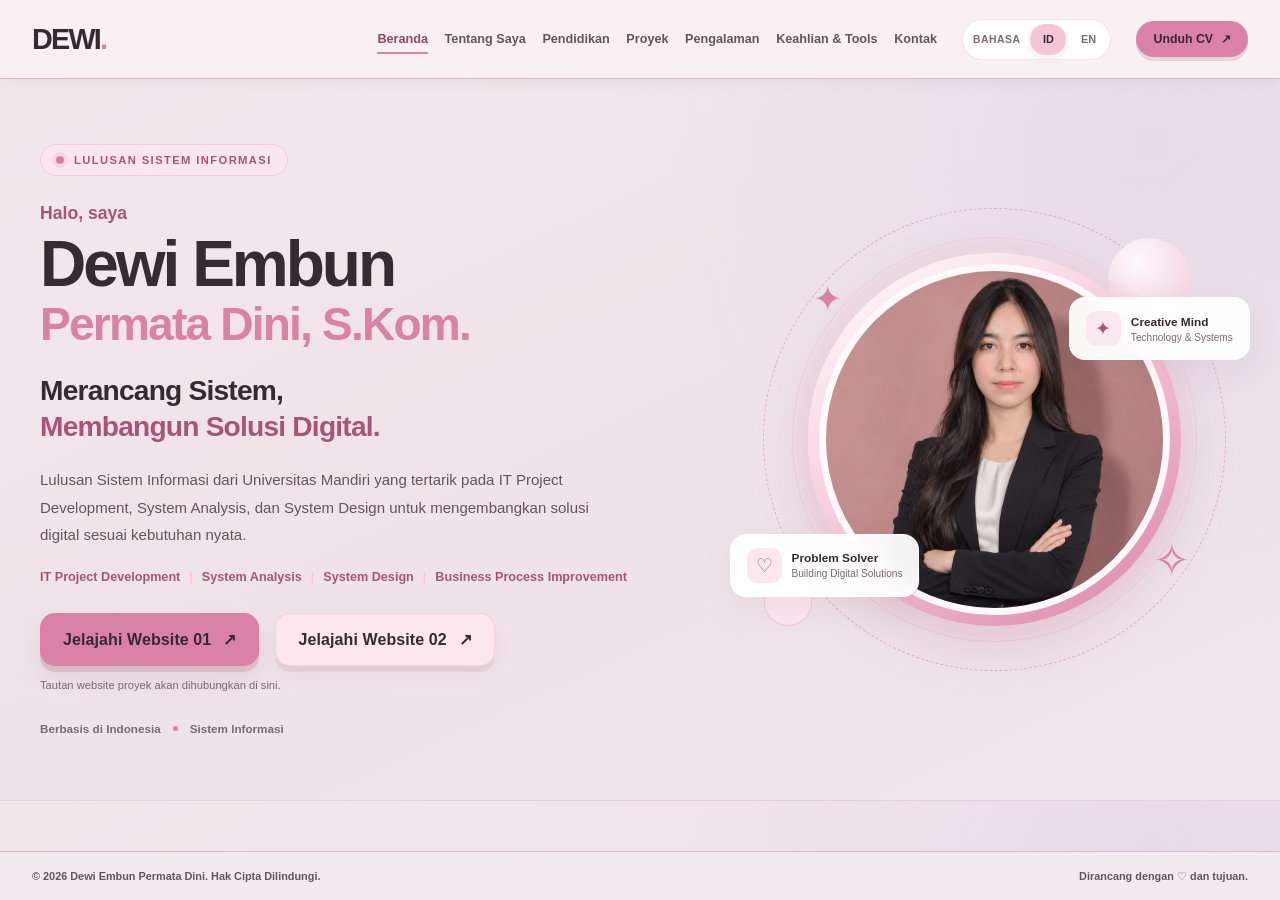
==== index.html @ 7f623793 "Initial portfolio website" ====
<!DOCTYPE html>
<html lang="id">
<head>
    <meta charset="UTF-8">
    <meta name="viewport" content="width=device-width, initial-scale=1.0">
    <meta name="description" content="Dewi Embun Permata Dini, Information Systems Graduate. IT Project Development, System Analysis, and System Design.">
    <meta name="theme-color" content="#F0E6EA">
    <title>Dewi Embun Permata Dini | Personal Portfolio</title>

    <link rel="stylesheet" href="css/style.css">
    <link rel="stylesheet" href="css/language.css">
    <link rel="stylesheet" href="css/comfort-theme.css">
    <link rel="stylesheet" href="css/multipage.css">

    <script src="js/common.js" defer></script>
    <script src="js/home.js" defer></script>
</head>
<body data-page="home">
    <!-- Shared navbar is loaded from components/navbar.html. -->
    <div id="site-header-mount"></div>

    <span class="visually-hidden" id="language-status" aria-live="polite"></span>

    <main class="main-content" id="main-content" tabindex="-1">
<div
            class="page-view active"
            id="home"
            data-page="home"
            aria-hidden="false"
        >

            <section class="home-section">

                <div class="home-container">


                    <!-- HERO CONTENT -->

                    <div
                        class="hero-content"
                        data-reveal="left"
                    >

                        <div class="hero-label">

                            <span class="status-dot"></span>

                            <span data-i18n="heroLabel">
                                LULUSAN SISTEM INFORMASI
                            </span>

                        </div>


                        <p
                            class="hero-greeting"
                            data-i18n="heroGreeting"
                        >
                            Halo, saya
                        </p>


                        <h1 class="hero-name">

                            Dewi Embun

                            <span>Permata Dini, S.Kom.</span>

                        </h1>


                        <div class="hero-tagline">

                            <span
                                class="tagline-intro"
                                data-i18n="taglineLine1"
                            >
                                Merancang Sistem,
                            </span>

                            <span
                                class="tagline-accent"
                                data-i18n="taglineLine2"
                            >
                                Membangun Solusi Digital.
                            </span>

                        </div>


                        <p
                            class="hero-description"
                            data-i18n="heroDescription"
                        >
                            Lulusan Sistem Informasi dari Universitas
                            Mandiri yang tertarik pada IT Project
                            Development, System Analysis, dan System
                            Design untuk mengembangkan solusi digital
                            sesuai kebutuhan nyata.
                        </p>


                        <!-- PROFESSIONAL FOCUS -->

                        <div
                            class="hero-specialization"
                            aria-label="Bidang profesional"
                            data-i18n-aria="professionalFocusLabel"
                        >

                            <span>IT Project Development</span>

                            <span class="specialization-divider">|</span>

                            <span>System Analysis</span>

                            <span class="specialization-divider">|</span>

                            <span>System Design</span>

                            <span class="specialization-divider">|</span>

                            <span>Business Process Improvement</span>

                        </div>


                        <!-- MAIN BUTTONS -->

                        <div class="hero-actions">

                            <button
                                type="button"
                                class="button button-primary"
                                data-website-link="website01"
                            >

                                <span data-i18n="buttonWebsite01">
                                    Jelajahi Website 01
                                </span>

                                <span aria-hidden="true">↗</span>

                            </button>


                            <button
                                type="button"
                                class="button button-secondary"
                                data-website-link="website02"
                            >

                                <span data-i18n="buttonWebsite02">
                                    Jelajahi Website 02
                                </span>

                                <span aria-hidden="true">↗</span>

                            </button>

                        </div>


                        <p
                            class="website-link-note"
                            id="website-link-note"
                            data-i18n="websiteLinkNote"
                            aria-live="polite"
                        >
                            Tautan website proyek akan dihubungkan di sini.
                        </p>


                        <!-- BOTTOM INFORMATION -->

                        <div class="hero-bottom-info">

                            <span data-i18n="basedIn">
                                Berbasis di Indonesia
                            </span>

                            <span class="info-divider"></span>

                            <span data-i18n="degreeField">
                                Sistem Informasi
                            </span>

                        </div>

                    </div>


                    <!-- PROFILE IMAGE -->

                    <div
                        class="hero-visual"
                        data-reveal="right"
                    >

                        <div class="profile-decoration">

                            <span class="floating-shape shape-one"></span>

                            <span class="floating-shape shape-two"></span>

                            <span class="floating-star star-one">✦</span>

                            <span class="floating-star star-two">✧</span>


                            <div class="profile-image-container">

                                <div class="profile-image-ring">

                                    <img
                                        src="assets/images/foto-dewi.jpg"
                                        alt="Foto profil Dewi Embun Permata Dini"
                                        class="profile-image"
                                        data-i18n-alt="profileAlt"
                                    >

                                </div>

                            </div>


                            <!-- Professional Badge -->

                            <div class="profile-badge badge-top">

                                <span class="badge-icon">✦</span>

                                <div>

                                    <strong>Creative Mind</strong>

                                    <small>Technology &amp; Systems</small>

                                </div>

                            </div>


                            <div class="profile-badge badge-bottom">

                                <span class="badge-icon">♡</span>

                                <div>

                                    <strong>Problem Solver</strong>

                                    <small>Building Digital Solutions</small>

                                </div>

                            </div>

                        </div>

                    </div>

                </div>

            </section>


            <!-- PROFESSIONAL FOCUS -->

            <section class="focus-section">

                <div class="focus-container">


                    <div
                        class="focus-heading"
                        data-reveal="up"
                    >

                        <p
                            class="section-eyebrow"
                            data-i18n="focusEyebrow"
                        >
                            BIDANG MINAT PROFESIONAL
                        </p>


                        <h2>

                            <span
                                class="focus-prefix"
                                data-i18n="focusTitlePrefix"
                            >
                                Bidang yang Saya
                            </span>

                            <span
                                class="focus-accent"
                                data-i18n="focusTitleAccent"
                            >
                                Minati.
                            </span>

                        </h2>


                        <p data-i18n="focusDescription">

                            Saya tertarik menghubungkan kebutuhan bisnis
                            dengan analisis, perancangan, dan penerapan
                            solusi teknologi.

                        </p>

                    </div>


                    <div class="focus-grid">


                        <article
                            class="focus-card"
                            data-reveal="up"
                        >

                            <span class="focus-number">01</span>

                            <div class="focus-icon">◇</div>

                            <h3>IT Project Development</h3>

                            <p data-i18n="focus1Description">

                                Tertarik mengembangkan proyek teknologi,
                                mulai dari memahami kebutuhan hingga
                                proses implementasi.

                            </p>

                        </article>


                        <article
                            class="focus-card"
                            data-reveal="up"
                        >

                            <span class="focus-number">02</span>

                            <div class="focus-icon">◎</div>

                            <h3>System Analysis</h3>

                            <p data-i18n="focus2Description">

                                Memahami kebutuhan pengguna dan proses
                                bisnis, mengidentifikasi masalah, serta
                                merumuskannya menjadi kebutuhan sistem.

                            </p>

                        </article>


                        <article
                            class="focus-card"
                            data-reveal="up"
                        >

                            <span class="focus-number">03</span>

                            <div class="focus-icon">⬡</div>

                            <h3>System Design</h3>

                            <p data-i18n="focus3Description">

                                Merancang struktur sistem, alur kerja
                                aplikasi, kebutuhan fungsional, dan
                                database berdasarkan kebutuhan yang
                                telah dianalisis.

                            </p>

                        </article>


                        <article
                            class="focus-card"
                            data-reveal="up"
                        >

                            <span class="focus-number">04</span>

                            <div class="focus-icon">↗</div>

                            <h3>Business Process Improvement</h3>

                            <p data-i18n="focus4Description">

                                Mencari peluang pemanfaatan teknologi
                                untuk membuat proses bisnis lebih
                                efektif dan terstruktur.

                            </p>

                        </article>


                    </div>

                </div>

            </section>

        </div>
    </main>

    <!-- Shared footer is loaded from components/footer.html. -->
    <div id="site-footer-mount"></div>
</body>
</html>
---- css/style.css ----
/* =====================================================
   DEWI PERSONAL PORTFOLIO
   Design: Cute Pastel Pink | Modern Professional
   Technology: HTML5 + CSS3 + Vanilla JavaScript
===================================================== */


/* =====================================================
   01. GLOBAL DESIGN SYSTEM
===================================================== */

:root {

    /* Main Color Palette */

    --soft-pink: #FCE7EF;
    --pastel-pink: #F5C6D8;
    --rose-pink: #D982A5;
    --off-white: #FFF9FB;

    /* Supporting Colors */

    --white: #FFFFFF;
    --charcoal: #352A31;
    --navy: #34313D;
    --text-muted: #796A73;
    --rose-dark: #A85478;

    /* Borders and Shadows */

    --border-color: rgba(217, 130, 165, 0.22);

    --shadow-soft:
        0 12px 35px rgba(113, 71, 88, 0.08);

    --shadow-card:
        0 10px 30px rgba(113, 71, 88, 0.07);

    --shadow-button:
        0 6px 0 rgba(151, 79, 111, 0.20),
        0 12px 24px rgba(151, 79, 111, 0.12);

    /* Border Radius */

    --radius-small: 12px;
    --radius-medium: 20px;
    --radius-large: 30px;
    --radius-pill: 999px;

    /* Layout */

    --navbar-height: 78px;
    --footer-height: 48px;

    --container-width: 1240px;

    /* Transition */

    --transition-fast: 0.25s ease;
    --transition-normal: 0.4s ease;

}


/* =====================================================
   02. RESET AND BASE STYLE
===================================================== */

* {
    margin: 0;
    padding: 0;
    box-sizing: border-box;
}

html {
    scroll-behavior: smooth;
}

body {

    width: 100%;
    min-width: 320px;

    height: 100vh;
    height: 100dvh;

    overflow: hidden;

    display: flex;
    flex-direction: column;

    background-color: var(--off-white);

    color: var(--charcoal);

    font-family:
        "Segoe UI",
        "Trebuchet MS",
        Arial,
        sans-serif;

    -webkit-font-smoothing: antialiased;

}

button,
a {
    font: inherit;
}

button {
    cursor: pointer;
}

a {
    text-decoration: none;
    color: inherit;
}

img {
    display: block;
    max-width: 100%;
}

button:focus-visible,
a:focus-visible {
    outline: 3px solid var(--rose-dark);
    outline-offset: 4px;
}


/* =====================================================
   03. NAVIGATION BAR
===================================================== */

.site-header {

    position: relative;

    z-index: 1000;

    flex: 0 0 auto;

    width: 100%;

    min-height: var(--navbar-height);

    background: rgba(255, 249, 251, 0.94);

    border-bottom: 1px solid var(--border-color);

    box-shadow:
        0 4px 20px rgba(113, 71, 88, 0.035);

    backdrop-filter: blur(16px);

    -webkit-backdrop-filter: blur(16px);

}


.nav-container {

    width: min(100% - 64px, 1400px);

    min-height: var(--navbar-height);

    margin: 0 auto;

    display: flex;

    align-items: center;

    gap: 25px;

}


/* Logo */

.brand-logo {

    flex-shrink: 0;

    font-size: 1.8rem;

    font-weight: 900;

    letter-spacing: -1.8px;

    color: var(--charcoal);

    transition: var(--transition-fast);

}

.brand-logo span {
    color: var(--rose-pink);
}

.brand-logo:hover {
    transform: translateY(-2px);
}


/* Navigation Menu */

.primary-navigation {

    margin-left: auto;

}

.nav-list {

    list-style: none;

    display: flex;

    align-items: center;

    justify-content: flex-end;

    gap: clamp(10px, 1.3vw, 21px);

}

.nav-link {

    position: relative;

    padding: 10px 0;

    border: none;

    background: transparent;

    color: var(--text-muted);

    font-size: 0.79rem;

    font-weight: 650;

    white-space: nowrap;

    transition: var(--transition-fast);

}

.nav-link::after {

    content: "";

    position: absolute;

    left: 0;

    bottom: 2px;

    width: 100%;

    height: 2px;

    border-radius: var(--radius-pill);

    background: var(--rose-pink);

    transform: scaleX(0);

    transform-origin: left;

    transition: var(--transition-fast);

}

.nav-link:hover:not(:disabled) {

    color: var(--rose-dark);

}

.nav-link:hover:not(:disabled)::after,
.nav-link.active::after {

    transform: scaleX(1);

}

.nav-link.active {

    color: var(--rose-dark);

}

.nav-link:disabled {

    opacity: 0.42;

    cursor: not-allowed;

}


/* Download CV Button */

.nav-cv-button {

    flex-shrink: 0;

    display: inline-flex;

    align-items: center;

    justify-content: center;

    gap: 8px;

    padding: 11px 17px;

    border-radius: var(--radius-pill);

    background: var(--rose-pink);

    color: var(--charcoal);

    font-size: 0.77rem;

    font-weight: 750;

    box-shadow:
        0 4px 0 rgba(151, 79, 111, 0.18);

    transition: var(--transition-fast);

}

.nav-cv-button:hover {

    transform: translateY(-3px);

    box-shadow: var(--shadow-button);

}

.nav-cv-button:active {

    transform: translateY(2px);

}


/* Mobile Menu Button */

.menu-toggle {

    display: none;

    width: 43px;

    height: 43px;

    flex-direction: column;

    align-items: center;

    justify-content: center;

    gap: 5px;

    border: 1px solid var(--border-color);

    border-radius: 13px;

    background: var(--soft-pink);

}

.menu-toggle span {

    width: 19px;

    height: 2px;

    border-radius: 5px;

    background: var(--charcoal);

    transition: var(--transition-fast);

}

.menu-toggle.is-open span:first-child {

    transform: translateY(7px) rotate(45deg);

}

.menu-toggle.is-open span:nth-child(2) {

    opacity: 0;

}

.menu-toggle.is-open span:last-child {

    transform: translateY(-7px) rotate(-45deg);

}


/* =====================================================
   04. MAIN INDEPENDENT SCROLL AREA
===================================================== */

.main-content {

    flex: 1 1 auto;

    min-height: 0;

    width: 100%;

    overflow-y: auto;

    overflow-x: hidden;

    overscroll-behavior-y: contain;

    scroll-behavior: smooth;

    scrollbar-width: thin;

    scrollbar-color:
        var(--pastel-pink)
        var(--off-white);

}


/* Chrome / Edge Scrollbar */

.main-content::-webkit-scrollbar {

    width: 8px;

}

.main-content::-webkit-scrollbar-track {

    background: var(--off-white);

}

.main-content::-webkit-scrollbar-thumb {

    background: var(--pastel-pink);

    border-radius: var(--radius-pill);

}

.main-content::-webkit-scrollbar-thumb:hover {

    background: var(--rose-pink);

}


/* Page Switching Preparation */

.page-view {

    display: none;

    width: 100%;

    min-height: 100%;

}

.page-view.active {

    display: block;

}


/* =====================================================
   05. HOME HERO SECTION
===================================================== */

.home-section {

    position: relative;

    width: 100%;

    min-height: 650px;

    overflow: hidden;

    background:

        radial-gradient(
            circle at 90% 20%,
            rgba(245, 198, 216, 0.35),
            transparent 30%
        ),

        radial-gradient(
            circle at 5% 85%,
            rgba(252, 231, 239, 0.9),
            transparent 28%
        ),

        var(--off-white);

}


.home-container {

    position: relative;

    width: min(100% - 80px, var(--container-width));

    min-height: 650px;

    margin: 0 auto;

    padding: 65px 0;

    display: grid;

    grid-template-columns: 1.15fr 0.85fr;

    align-items: center;

    gap: 45px;

}


/* =====================================================
   06. HERO CONTENT
===================================================== */

.hero-content {

    position: relative;

    z-index: 5;

    max-width: 680px;

}


/* Small Label */

.hero-label {

    display: inline-flex;

    align-items: center;

    gap: 10px;

    padding: 9px 15px;

    margin-bottom: 27px;

    border: 1px solid var(--border-color);

    border-radius: var(--radius-pill);

    background: rgba(252, 231, 239, 0.72);

    color: var(--rose-dark);

    font-size: 0.7rem;

    font-weight: 800;

    letter-spacing: 1.4px;

}

.status-dot {

    width: 8px;

    height: 8px;

    border-radius: 50%;

    background: var(--rose-pink);

    box-shadow:
        0 0 0 4px rgba(217, 130, 165, 0.15);

}


/* Greeting */

.hero-greeting {

    margin-bottom: 8px;

    color: var(--rose-dark);

    font-size: 1.1rem;

    font-weight: 650;

}


/* Main Name */

.hero-name {

    margin-bottom: 20px;

    color: var(--charcoal);

    font-size: clamp(2.7rem, 5vw, 5rem);

    font-weight: 850;

    line-height: 1.02;

    letter-spacing: -3px;

}

.hero-name span {

    display: block;

    color: var(--rose-pink);

    font-size: 0.72em;

    line-height: 1.2;

    letter-spacing: -1.8px;

}


/* Main Tagline */

.hero-tagline {

    max-width: 600px;

    margin-bottom: 20px;

    color: var(--charcoal);

    font-size: clamp(1.35rem, 2.2vw, 2rem);

    font-weight: 800;

    line-height: 1.3;

    letter-spacing: -0.8px;

}

.hero-tagline span {

    display: block;

    color: var(--rose-dark);

}


/* Professional Description */

.hero-description {

    max-width: 590px;

    margin-bottom: 21px;

    color: var(--text-muted);

    font-size: 0.94rem;

    line-height: 1.85;

}


/* Specialization */

.hero-specialization {

    display: flex;

    flex-wrap: wrap;

    align-items: center;

    gap: 9px;

    margin-bottom: 29px;

    color: var(--rose-dark);

    font-size: 0.79rem;

    font-weight: 750;

}

.specialization-divider {

    color: var(--pastel-pink);

}


/* =====================================================
   07. HERO BUTTONS - 3D EFFECT
===================================================== */

.hero-actions {

    display: flex;

    flex-wrap: wrap;

    align-items: center;

    gap: 16px;

    margin-bottom: 13px;

}


.button {

    position: relative;

    min-height: 53px;

    padding: 14px 22px;

    display: inline-flex;

    align-items: center;

    justify-content: center;

    gap: 12px;

    border: 1px solid transparent;

    border-radius: 15px;

    font-size: 0.82rem;

    font-weight: 800;

    letter-spacing: 0.1px;

    transition:
        transform 0.22s ease,
        box-shadow 0.22s ease,
        background-color 0.22s ease;

}


/* Primary Button */

.button-primary {

    background: var(--rose-pink);

    color: var(--charcoal);

    box-shadow: var(--shadow-button);

}

.button-primary:hover {

    transform: translateY(-5px);

    background: #E69BB8;

    box-shadow:
        0 10px 0 rgba(151, 79, 111, 0.18),
        0 18px 30px rgba(151, 79, 111, 0.17);

}

.button-primary:active {

    transform: translateY(3px);

    box-shadow:
        0 2px 0 rgba(151, 79, 111, 0.18);

}


/* Secondary Button */

.button-secondary {

    background: var(--soft-pink);

    color: var(--charcoal);

    border-color: var(--border-color);

    box-shadow:
        0 6px 0 rgba(151, 79, 111, 0.10),
        0 10px 20px rgba(151, 79, 111, 0.06);

}

.button-secondary:hover {

    transform: translateY(-5px);

    background: var(--pastel-pink);

    box-shadow:
        0 10px 0 rgba(151, 79, 111, 0.13),
        0 16px 26px rgba(151, 79, 111, 0.12);

}

.button-secondary:active {

    transform: translateY(3px);

    box-shadow:
        0 2px 0 rgba(151, 79, 111, 0.10);

}

.button span {

    font-size: 1rem;

    transition: transform var(--transition-fast);

}

.button:hover span {

    transform: translate(3px, -3px);

}


/* Button Note */

.website-link-note {

    min-height: 18px;

    margin-bottom: 25px;

    color: var(--text-muted);

    font-size: 0.7rem;

}


/* Bottom Information */

.hero-bottom-info {

    display: flex;

    align-items: center;

    flex-wrap: wrap;

    gap: 12px;

    color: var(--text-muted);

    font-size: 0.73rem;

    font-weight: 600;

}

.info-divider {

    width: 5px;

    height: 5px;

    border-radius: 50%;

    background: var(--rose-pink);

}


/* =====================================================
   08. HERO PROFILE VISUAL
===================================================== */

.hero-visual {

    position: relative;

    z-index: 2;

    min-height: 480px;

    display: grid;

    place-items: center;

}


.profile-decoration {

    position: relative;

    width: min(100%, 510px);

    aspect-ratio: 1 / 1;

    display: grid;

    place-items: center;

}


/* Outer Decorative Ring */

.profile-decoration::before {

    content: "";

    position: absolute;

    width: 94%;

    height: 94%;

    border: 1px dashed rgba(217, 130, 165, 0.55);

    border-radius: 50%;

    animation: slowRotate 35s linear infinite;

}

.profile-decoration::after {

    content: "";

    position: absolute;

    width: 82%;

    height: 82%;

    border: 1px solid rgba(245, 198, 216, 0.7);

    border-radius: 50%;

}


/* Circular Image Container */

.profile-image-container {

    position: relative;

    z-index: 3;

    width: 76%;

    aspect-ratio: 1 / 1;

    border-radius: 50%;

}


/* Pink Image Ring */

.profile-image-ring {

    width: 100%;

    height: 100%;

    padding: 11px;

    border-radius: 50%;

    background:
        linear-gradient(
            145deg,
            var(--white),
            var(--pastel-pink),
            var(--rose-pink)
        );

    box-shadow:
        0 20px 55px rgba(151, 79, 111, 0.18),
        0 0 0 12px rgba(245, 198, 216, 0.17);

}


/* Actual Profile Image */

.profile-image {

    width: 100%;

    height: 100%;

    object-fit: cover;

    object-position: center;

    border: 7px solid var(--off-white);

    border-radius: 50%;

    background: var(--soft-pink);

}


/* =====================================================
   09. FLOATING DECORATIVE ELEMENTS
===================================================== */

.floating-shape {

    position: absolute;

    z-index: 1;

    border-radius: 50%;

    pointer-events: none;

}

.shape-one {

    top: 9%;

    right: 10%;

    width: 83px;

    height: 83px;

    background:
        radial-gradient(
            circle at 35% 30%,
            #FFFFFF,
            var(--pastel-pink)
        );

    opacity: 0.85;

    animation: floatOne 5s ease-in-out infinite;

}

.shape-two {

    bottom: 12%;

    left: 3%;

    width: 48px;

    height: 48px;

    background: var(--soft-pink);

    border: 1px solid var(--pastel-pink);

    animation: floatTwo 6s ease-in-out infinite;

}


/* Floating Stars */

.floating-star {

    position: absolute;

    z-index: 4;

    color: var(--rose-pink);

    pointer-events: none;

}

.star-one {

    top: 17%;

    left: 13%;

    font-size: 2.2rem;

    animation: floatTwo 4s ease-in-out infinite;

}

.star-two {

    right: 10%;

    bottom: 20%;

    font-size: 2.8rem;

    animation: floatOne 5s ease-in-out infinite;

}


/* =====================================================
   10. FLOATING PROFILE BADGES
===================================================== */

.profile-badge {

    position: absolute;

    z-index: 5;

    display: flex;

    align-items: center;

    gap: 10px;

    padding: 13px 16px;

    border: 1px solid rgba(255, 255, 255, 0.9);

    border-radius: 16px;

    background: rgba(255, 255, 255, 0.94);

    box-shadow: var(--shadow-soft);

    backdrop-filter: blur(12px);

    -webkit-backdrop-filter: blur(12px);

    animation: floatOne 5s ease-in-out infinite;

}

.profile-badge strong {

    display: block;

    margin-bottom: 3px;

    color: var(--charcoal);

    font-size: 0.74rem;

}

.profile-badge small {

    display: block;

    color: var(--text-muted);

    font-size: 0.63rem;

}

.badge-icon {

    width: 35px;

    height: 35px;

    flex-shrink: 0;

    display: grid;

    place-items: center;

    border-radius: 11px;

    background: var(--soft-pink);

    color: var(--rose-dark);

    font-size: 1.2rem;

}

.badge-top {

    top: 21%;

    right: -2%;

}

.badge-bottom {

    bottom: 18%;

    left: -4%;

    animation-delay: 1s;

}


/* =====================================================
   11. PROFESSIONAL FOCUS SECTION
===================================================== */

.focus-section {

    position: relative;

    width: 100%;

    padding: 75px 40px 90px;

    background: var(--white);

    border-top: 1px solid var(--border-color);

}


.focus-container {

    width: min(100%, var(--container-width));

    margin: 0 auto;

}


/* Focus Heading */

.focus-heading {

    max-width: 650px;

    margin-bottom: 38px;

}

.section-eyebrow {

    margin-bottom: 12px;

    color: var(--rose-dark);

    font-size: 0.7rem;

    font-weight: 850;

    letter-spacing: 1.8px;

}

.focus-heading h2 {

    margin-bottom: 13px;

    color: var(--charcoal);

    font-size: clamp(2rem, 4vw, 3rem);

    font-weight: 850;

    letter-spacing: -1.7px;

}

.focus-heading h2 span {

    color: var(--rose-pink);

}

.focus-heading > p:last-child {

    max-width: 550px;

    color: var(--text-muted);

    font-size: 0.9rem;

    line-height: 1.8;

}


/* Focus Grid */

.focus-grid {

    display: grid;

    grid-template-columns: repeat(4, minmax(0, 1fr));

    gap: 20px;

}


/* Focus Card */

.focus-card {

    position: relative;

    min-height: 235px;

    padding: 25px 22px;

    overflow: hidden;

    border: 1px solid var(--border-color);

    border-radius: var(--radius-medium);

    background:
        linear-gradient(
            145deg,
            var(--white),
            var(--off-white)
        );

    box-shadow: var(--shadow-card);

    transition:
        transform var(--transition-normal),
        box-shadow var(--transition-normal),
        border-color var(--transition-normal);

}


/* Card Decorative Top Line */

.focus-card::before {

    content: "";

    position: absolute;

    top: 0;

    left: 0;

    width: 100%;

    height: 4px;

    background:
        linear-gradient(
            90deg,
            var(--pastel-pink),
            var(--rose-pink)
        );

    transform: scaleX(0);

    transform-origin: left;

    transition: var(--transition-normal);

}

.focus-card:hover {

    transform: translateY(-9px);

    border-color: var(--pastel-pink);

    box-shadow:
        0 20px 40px rgba(113, 71, 88, 0.12);

}

.focus-card:hover::before {

    transform: scaleX(1);

}


/* Focus Number */

.focus-number {

    display: block;

    margin-bottom: 20px;

    color: var(--rose-dark);

    font-size: 0.7rem;

    font-weight: 850;

    letter-spacing: 1px;

}


/* Focus Icon */

.focus-icon {

    width: 43px;

    height: 43px;

    margin-bottom: 17px;

    display: grid;

    place-items: center;

    border-radius: 13px;

    background: var(--soft-pink);

    color: var(--rose-dark);

    font-size: 1.5rem;

    transition: var(--transition-normal);

}

.focus-card:hover .focus-icon {

    transform: rotate(-8deg) scale(1.08);

    background: var(--pastel-pink);

}


/* Focus Title */

.focus-card h3 {

    margin-bottom: 10px;

    color: var(--charcoal);

    font-size: 0.98rem;

    font-weight: 800;

    line-height: 1.4;

}


/* Focus Description */

.focus-card p {

    color: var(--text-muted);

    font-size: 0.78rem;

    line-height: 1.75;

}


/* =====================================================
   12. FOOTER
===================================================== */

.site-footer {

    flex: 0 0 auto;

    width: 100%;

    background: var(--off-white);

    border-top: 1px solid var(--border-color);

}


.footer-container {

    width: min(100% - 64px, 1400px);

    min-height: var(--footer-height);

    margin: 0 auto;

    display: flex;

    align-items: center;

    justify-content: space-between;

    gap: 15px;

}

.footer-container p {

    color: var(--text-muted);

    font-size: 0.68rem;

    font-weight: 550;

}


/* =====================================================
   13. ENTRANCE ANIMATIONS
===================================================== */

@keyframes fadeSlideLeft {

    from {

        opacity: 0;

        transform: translateX(-35px);

    }

    to {

        opacity: 1;

        transform: translateX(0);

    }

}


@keyframes fadeSlideRight {

    from {

        opacity: 0;

        transform: translateX(35px);

    }

    to {

        opacity: 1;

        transform: translateX(0);

    }

}


@keyframes fadeSlideUp {

    from {

        opacity: 0;

        transform: translateY(28px);

    }

    to {

        opacity: 1;

        transform: translateY(0);

    }

}


@keyframes floatOne {

    0%, 100% {

        transform: translateY(0);

    }

    50% {

        transform: translateY(-12px);

    }

}


@keyframes floatTwo {

    0%, 100% {

        transform: translateY(0) rotate(0deg);

    }

    50% {

        transform: translateY(-9px) rotate(8deg);

    }

}


@keyframes slowRotate {

    from {

        transform: rotate(0deg);

    }

    to {

        transform: rotate(360deg);

    }

}


@keyframes menuDrop {

    from {

        opacity: 0;

        transform: translateY(-8px);

    }

    to {

        opacity: 1;

        transform: translateY(0);

    }

}


/* Hero Entrance */

.hero-content[data-reveal="left"] {

    animation:
        fadeSlideLeft 0.9s ease 0.1s both;

}

.hero-visual[data-reveal="right"] {

    animation:
        fadeSlideRight 1s ease 0.2s both;

}

.focus-heading[data-reveal="up"] {

    animation:
        fadeSlideUp 0.8s ease 0.2s both;

}

.focus-card[data-reveal="up"] {

    animation:
        fadeSlideUp 0.75s ease both;

}

.focus-card:nth-child(1) {

    animation-delay: 0.15s;

}

.focus-card:nth-child(2) {

    animation-delay: 0.25s;

}

.focus-card:nth-child(3) {

    animation-delay: 0.35s;

}

.focus-card:nth-child(4) {

    animation-delay: 0.45s;

}


/* =====================================================
   14. TABLET RESPONSIVE
===================================================== */

@media (max-width: 1100px) {

    :root {

        --navbar-height: 72px;

    }

    .nav-container {

        width: min(100% - 40px, 1400px);

    }

    .primary-navigation {

        display: none;

        position: absolute;

        top: calc(100% - 1px);

        left: 0;

        right: 0;

        padding: 10px 25px 20px;

        background: rgba(255, 249, 251, 0.98);

        border-bottom: 1px solid var(--border-color);

        box-shadow: var(--shadow-soft);

    }

    .primary-navigation.is-open {

        display: block;

        animation: menuDrop 0.25s ease both;

    }

    .nav-list {

        flex-direction: column;

        align-items: stretch;

        gap: 0;

    }

    .nav-link {

        width: 100%;

        padding: 13px 5px;

        text-align: left;

        font-size: 0.88rem;

    }

    .nav-link::after {

        display: none;

    }

    .menu-toggle {

        display: flex;

        order: 3;

    }

    .nav-cv-button {

        margin-left: auto;

    }

    .home-container {

        width: min(100% - 60px, var(--container-width));

        grid-template-columns: 1.1fr 0.9fr;

        gap: 25px;

    }

    .hero-name {

        font-size: clamp(2.8rem, 5vw, 4.2rem);

    }

    .focus-grid {

        grid-template-columns: repeat(2, minmax(0, 1fr));

    }

}


/* =====================================================
   15. MOBILE RESPONSIVE
===================================================== */

@media (max-width: 760px) {

    /* Natural Page Scrolling on Mobile */

    body {

        height: auto;

        min-height: 100vh;

        min-height: 100dvh;

        overflow-x: hidden;

        overflow-y: auto;

    }

    .site-header {

        position: sticky;

        top: 0;

    }

    .main-content {

        flex: initial;

        min-height: auto;

        overflow: visible;

        overscroll-behavior: auto;

    }

    .page-view {

        min-height: auto;

    }

    .home-section {

        min-height: auto;

    }

    .home-container {

        width: min(100% - 42px, 580px);

        min-height: auto;

        padding: 65px 0 55px;

        grid-template-columns: 1fr;

        gap: 45px;

    }

    .hero-content {

        order: 1;

        max-width: 100%;

    }

    .hero-visual {

        order: 2;

        min-height: 360px;

    }

    .hero-label {

        margin-bottom: 22px;

        font-size: 0.63rem;

    }

    .hero-name {

        font-size: clamp(2.7rem, 10vw, 4rem);

        letter-spacing: -2px;

    }

    .hero-name span {

        letter-spacing: -1px;

    }

    .hero-tagline {

        font-size: clamp(1.3rem, 5vw, 1.8rem);

    }

    .hero-description {

        font-size: 0.88rem;

    }

    .profile-decoration {

        width: min(100%, 390px);

    }

    .profile-image-container {

        width: 73%;

    }

    .badge-top {

        right: 0;

    }

    .badge-bottom {

        left: 0;

    }

    .focus-section {

        padding: 60px 22px 70px;

    }

    .focus-grid {

        grid-template-columns: repeat(2, minmax(0, 1fr));

        gap: 14px;

    }

    .focus-card {

        min-height: 225px;

        padding: 21px 17px;

    }

    .focus-card h3 {

        font-size: 0.9rem;

    }

    .focus-card p {

        font-size: 0.75rem;

    }

    .footer-container {

        width: calc(100% - 40px);

        padding: 15px 0;

    }

}


/* =====================================================
   16. SMALL MOBILE RESPONSIVE
===================================================== */

@media (max-width: 480px) {

    .nav-container {

        width: calc(100% - 32px);

        gap: 12px;

    }

    .brand-logo {

        font-size: 1.65rem;

    }

    .nav-cv-button {

        display: none;

    }

    .menu-toggle {

        margin-left: auto;

    }

    .home-container {

        width: calc(100% - 36px);

        padding-top: 48px;

    }

    .hero-name {

        font-size: clamp(2.45rem, 11vw, 3.4rem);

    }

    .hero-greeting {

        font-size: 1rem;

    }

    .hero-label {

        letter-spacing: 1px;

        padding: 8px 11px;

    }

    .hero-specialization {

        gap: 7px;

        font-size: 0.72rem;

    }

    .hero-actions {

        flex-direction: column;

        align-items: stretch;

        gap: 14px;

    }

    .button {

        width: 100%;

        min-height: 54px;

    }

    .hero-visual {

        min-height: 320px;

    }

    .profile-badge {

        padding: 10px 12px;

        gap: 8px;

    }

    .profile-badge strong {

        font-size: 0.66rem;

    }

    .profile-badge small {

        font-size: 0.57rem;

    }

    .badge-icon {

        width: 30px;

        height: 30px;

        font-size: 1rem;

    }

    .shape-one {

        width: 60px;

        height: 60px;

    }

    .shape-two {

        width: 36px;

        height: 36px;

    }

    .focus-grid {

        grid-template-columns: 1fr;

    }

    .focus-card {

        min-height: auto;

    }

    .footer-container {

        flex-direction: column;

        align-items: flex-start;

        gap: 7px;

    }

}


/* =====================================================
   17. ACCESSIBILITY
   Respect Reduced Motion Preference
===================================================== */

@media (prefers-reduced-motion: reduce) {

    *,
    *::before,
    *::after {

        scroll-behavior: auto !important;

        animation-duration: 0.01ms !important;

        animation-iteration-count: 1 !important;

        transition-duration: 0.01ms !important;

    }

    .profile-decoration::before {

        animation: none;

    }

    .floating-shape,
    .floating-star,
    .profile-badge {

        animation: none;

    }

}
---- css/language.css ----
/* =====================================================
   DEWI PORTFOLIO
   BILINGUAL LANGUAGE SWITCHER
===================================================== */


/* Language Switcher Container */

.language-switcher {

    flex-shrink: 0;

    display: flex;

    align-items: center;

    gap: 4px;

    padding: 4px;

    border: 1px solid var(--border-color);

    border-radius: 999px;

    background: var(--white);

    transition: var(--transition-fast);

}


/* Language Label */

.language-caption {

    padding: 0 6px;

    color: var(--text-muted);

    font-size: 0.65rem;

    font-weight: 750;

    letter-spacing: 0.5px;

}


/* Language Buttons */

.language-option {

    min-width: 36px;

    height: 31px;

    padding: 0 9px;

    border: none;

    border-radius: 999px;

    background: transparent;

    color: var(--text-muted);

    font-size: 0.68rem;

    font-weight: 800;

    cursor: pointer;

    transition:
        background-color 0.25s ease,
        color 0.25s ease,
        transform 0.25s ease,
        box-shadow 0.25s ease;

}


/* Hover */

.language-option:hover:not(.active) {

    background: var(--soft-pink);

    color: var(--rose-dark);

    transform: translateY(-1px);

}


/* Active Language */

.language-option.active {

    background: var(--pastel-pink);

    color: var(--charcoal);

    box-shadow:
        0 3px 8px rgba(151, 79, 111, 0.12);

}


/* Keyboard Accessibility */

.language-option:focus-visible {

    outline: 2px solid var(--rose-dark);

    outline-offset: 3px;

}


/* Hero Tagline Color Adjustment */

.hero-tagline .tagline-intro {

    color: var(--charcoal);

}

.hero-tagline .tagline-accent {

    color: var(--rose-dark);

}


/* Focus Heading Color Adjustment */

.focus-heading h2 .focus-prefix {

    color: var(--charcoal);

}

.focus-heading h2 .focus-accent {

    color: var(--rose-pink);

}


/* Visually Hidden Accessibility Element */

.visually-hidden {

    position: absolute;

    width: 1px;

    height: 1px;

    padding: 0;

    margin: -1px;

    overflow: hidden;

    clip: rect(0, 0, 0, 0);

    white-space: nowrap;

    border: 0;

}


/* Tablet Navigation */

@media (max-width: 1100px) {

    .language-switcher {

        order: 2;

    }

    .nav-cv-button {

        order: 1;

    }

    .menu-toggle {

        order: 3;

    }

}


/* Mobile Navigation */

@media (max-width: 480px) {

    .language-caption {

        display: none;

    }

    .language-switcher {

        padding: 3px;

        gap: 2px;

    }

    .language-option {

        min-width: 34px;

        height: 30px;

        padding: 0 7px;

    }

    .nav-cv-button {

        display: none;

    }

}


/* Reduced Motion Accessibility */

@media (prefers-reduced-motion: reduce) {

    .language-option {

        transition: none;

    }

}
---- css/comfort-theme.css ----
/* =====================================================
   DEWI PORTFOLIO
   GLOBAL COMFORT THEME

   Applies to:
   - Home
   - About Me
   - Projects
   - Navigation
   - Footer

   Warm Rosy Pastel | Comfortable Contrast
===================================================== */


/* =====================================================
   01. GLOBAL COLOR PALETTE
===================================================== */

:root {
    --comfort-bg: #f0e6ea;
    --comfort-surface: #f8f0f3;
    --comfort-surface-soft: #f2dfe7;

    --comfort-pink: #e9c3d2;
    --comfort-lavender: #dccfe6;

    --comfort-rose: #b35e83;
    --comfort-rose-dark: #944467;

    --comfort-text: #352b33;
    --comfort-muted: #65545e;

    --comfort-border: #dbb8c8;
}


/* =====================================================
   02. GLOBAL BACKGROUND
===================================================== */

html {
    background: var(--comfort-bg);
    color-scheme: light;
}

body {
    background: var(--comfort-bg) !important;
    color: var(--comfort-text);
}

#main-content {
    background: var(--comfort-bg);
}


/* =====================================================
   03. NAVIGATION BAR
===================================================== */

.site-header {
    background: rgba(
        248, 240, 243, 0.97
    ) !important;

    border-bottom: 1px solid
        var(--comfort-border);

    box-shadow:
        0 3px 15px rgba(
            83, 49, 66, 0.05
        );
}

.site-header .nav-link {
    color: var(--comfort-muted);
}

.site-header .nav-link.active,
.site-header .nav-link[aria-current="page"] {
    color: var(--comfort-rose-dark);
}


/* =====================================================
   04. HOME PAGE
===================================================== */

#home,
#home .home-section,
#home .hero-section,
#home .focus-section {
    background:
        radial-gradient(
            circle at 90% 9%,
            rgba(220, 207, 230, 0.40),
            transparent 36%
        ),
        linear-gradient(
            155deg,
            #f2e8ec 0%,
            #efe2e8 56%,
            #f1e6eb 100%
        ) !important;
}

/* Home cards, where present */

#home .focus-card,
#home .focus-item,
#home .hero-info-card {
    background: var(
        --comfort-surface
    ) !important;

    border-color: var(
        --comfort-border
    ) !important;
}

/* Text readability */

#home .hero-description,
#home .focus-description,
#home .focus-card p {
    color: var(
        --comfort-muted
    ) !important;

    line-height: 1.85;
}


/* =====================================================
   05. ABOUT ME PAGE
===================================================== */

#about .about-section {
    background:
        radial-gradient(
            circle at 92% 8%,
            rgba(220, 207, 230, 0.38),
            transparent 36%
        ),
        linear-gradient(
            160deg,
            #f2e7ec 0%,
            #efe2e8 55%,
            #f1e6eb 100%
        ) !important;
}

/* Main information card */

#about .about-details {
    background: var(
        --comfort-surface
    ) !important;

    border-color: var(
        --comfort-border
    ) !important;
}

/* Education card */

#about .about-education-card {
    background:
        linear-gradient(
            135deg,
            #f0d9e3,
            #f5e7ed
        ) !important;

    border-color: var(
        --comfort-border
    ) !important;
}

/* Thesis showcase */

#about .about-system-card {
    background: var(
        --comfort-surface
    ) !important;

    border-color: var(
        --comfort-border
    ) !important;
}

/* About paragraphs */

#about .about-intro,
#about .about-body-text,
#about .about-system-heading p {
    color: var(
        --comfort-muted
    ) !important;

    line-height: 1.85;
}

/* Section dividers */

#about .about-divider {
    background: var(
        --comfort-border
    ) !important;
}


/* =====================================================
   06. PROJECTS PAGE
===================================================== */

#projects .exp-page {
    background:
        radial-gradient(
            circle at 88% 8%,
            rgba(220, 207, 230, 0.35),
            transparent 36%
        ),
        linear-gradient(
            150deg,
            #f2e7ec 0%,
            #eee1e8 55%,
            #f1e6eb 100%
        ) !important;

    color: var(--comfort-text);
}

/* Main experience card */

#projects .exp-project-card {
    background: var(
        --comfort-surface
    ) !important;

    border-color: var(
        --comfort-border
    ) !important;

    box-shadow:
        0 16px 42px rgba(
            102, 57, 82, 0.07
        );
}

/* Project index cards */

#projects .exp-project-item {
    background: #f4e8ed !important;
    border-color: var(
        --comfort-border
    ) !important;
}

#projects .exp-project-item--active {
    background: #edccda !important;
    border-color: #c683a2 !important;
}

/* Highlight cards */

#projects .exp-highlight {
    background: #f0dce5 !important;
    border-color: #dbb1c3 !important;
}

#projects .exp-highlight:nth-child(even) {
    background: #e9e0ef !important;
    border-color: #d5c0df !important;
}

/* Multi-user information */

#projects .exp-multiuser {
    background: #f1dfe7 !important;
    border-color: var(
        --comfort-border
    ) !important;
}

/* Three-way matching */

#projects .exp-document {
    background: #f0dce5 !important;
    border-color: var(
        --comfort-border
    ) !important;
}

#projects .exp-document:nth-of-type(3) {
    background: #e9e0ef !important;
}

/* Contributions */

#projects .exp-contribution {
    background: #f6eaf0 !important;
    border-color: var(
        --comfort-border
    ) !important;
}

#projects .exp-contribution:nth-child(even) {
    background: #ece5f0 !important;
}

/* Timeline */

#projects .exp-timeline-item {
    background: #f0dce5 !important;
    border-color: var(
        --comfort-border
    ) !important;
}

#projects .exp-timeline-item:nth-child(2) {
    background: #e9e0ef !important;
}

/* Text readability */

#projects .exp-prose p,
#projects .exp-multiuser p,
#projects .exp-contribution p,
#projects .exp-gallery-description,
#projects .exp-project-period {
    color: var(
        --comfort-muted
    ) !important;

    line-height: 1.85;
}

/* Role buttons */

#projects .exp-role-button {
    background: #f5e9ee !important;
    color: #59424f !important;

    border-color: var(
        --comfort-border
    ) !important;
}

#projects .exp-role-button.is-selected {
    background: var(
        --comfort-rose-dark
    ) !important;

    border-color: #81385a !important;
    color: #ffffff !important;

    box-shadow:
        0 4px 0 #76314f,
        0 8px 18px rgba(
            112, 51, 80, 0.15
        ) !important;
}

/* Image frame */

#projects .exp-monitor {
    background: #ead4e0 !important;
    border-color: #d5aac0 !important;
}

/* Keep screenshots unchanged */

#projects .exp-image-button img,
#about .about-system-image img,
#about .about-profile-image {
    filter: none !important;
}


/* =====================================================
   07. SOFTEN DECORATIVE GLOWS
===================================================== */

#projects .exp-glow {
    opacity: 0.18 !important;
    filter: blur(28px);
}


/* =====================================================
   08. FOOTER
===================================================== */

.site-footer {
    background: #f3e9ee !important;

    border-top: 1px solid
        var(--comfort-border) !important;
}

.site-footer p {
    color: var(
        --comfort-muted
    ) !important;
}


/* =====================================================
   09. GENERAL TYPOGRAPHY
===================================================== */

#home h1,
#home h2,
#about h1,
#about h2,
#about h3,
#projects h1,
#projects h2,
#projects h3,
#projects h4 {
    color: var(
        --comfort-text
    );
}

/* Comfortable paragraph contrast */

#about .about-body-text,
#projects .exp-prose p,
#projects .exp-multiuser p {
    font-size: 15px;
}


/* =====================================================
   10. ACCESSIBILITY
===================================================== */

@media (prefers-reduced-motion: reduce) {

    #projects .exp-glow {
        animation: none !important;
    }

}
---- css/multipage.css ----
/* Multi-page links retain the original button-based navigation layout. */
.nav-link[href] { display: inline-block; }
@media (max-width: 1100px) {
    .primary-navigation .nav-link[href] { display: block; }
}

/* Unified page-label capsules: About 01, Education 02, Projects 03. */
#about .about-eyebrow,
#education .edu-eyebrow,
#projects .exp-eyebrow {
    display: inline-flex;
    align-items: center;
    gap: 10px;
    padding: 9px 16px;
    border: 1px solid rgba(179, 94, 131, .19);
    border-radius: 999px;
    background: rgba(248, 240, 243, .82);
    color: #944467;
    font-size: .69rem;
    line-height: 1.45;
    font-weight: 800;
    letter-spacing: .14em;
    text-transform: uppercase;
    box-shadow: 0 4px 14px rgba(102, 57, 82, .045);
}
#about .about-eyebrow::before,
#projects .exp-eyebrow::before {
    content: "";
    display: inline-block;
    flex: 0 0 7px;
    width: 7px;
    height: 7px;
    border-radius: 50%;
    background: #b35e83;
    box-shadow: 0 0 0 4px rgba(179, 94, 131, .12);
}
#education .edu-eyebrow-dot {
    flex: 0 0 7px;
    width: 7px;
    height: 7px;
    border-radius: 50%;
    background: #b35e83;
    box-shadow: 0 0 0 4px rgba(179, 94, 131, .12);
}
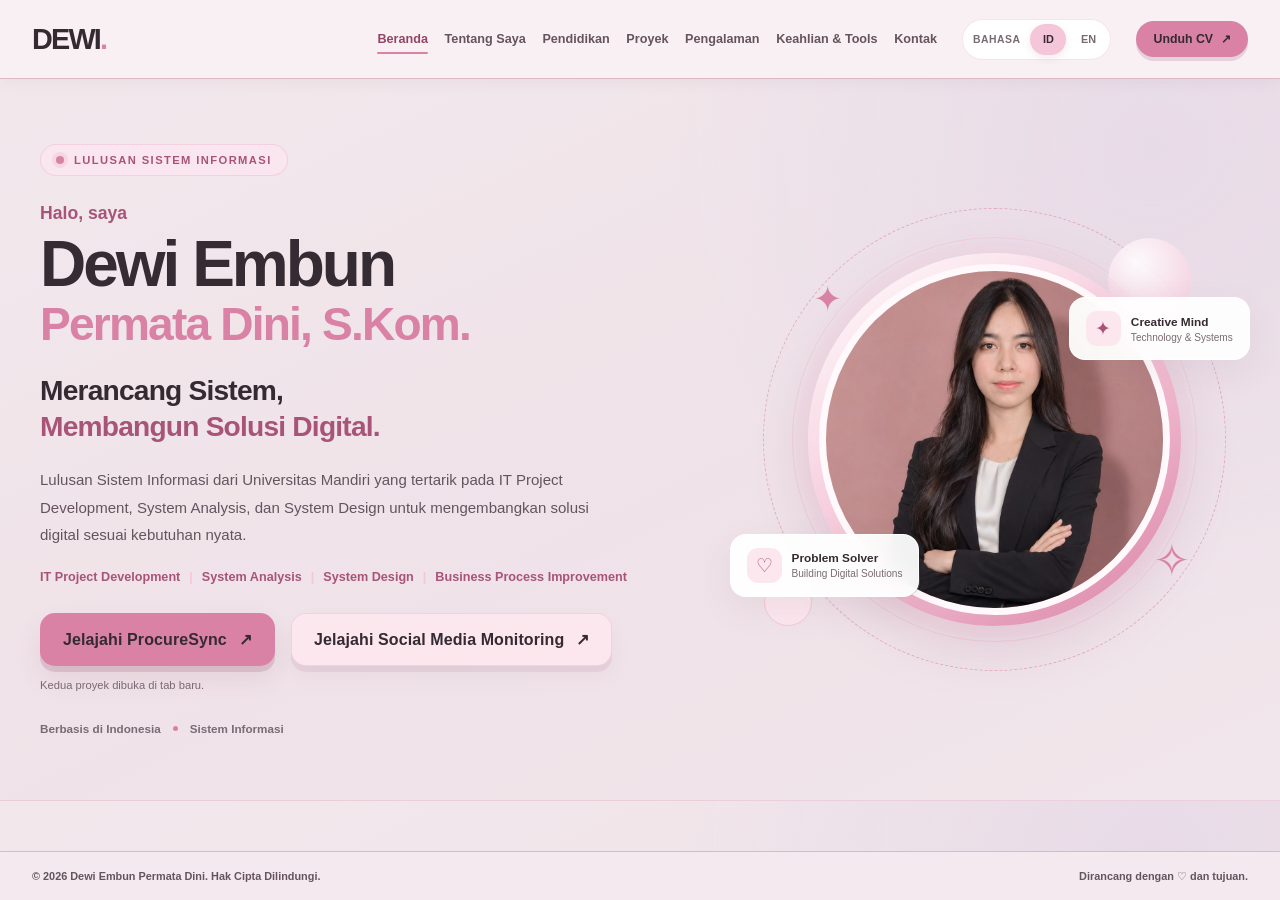
==== commit 52954e59: "Hubungkan tombol beranda ke ProcureSync dan Social Media Monitoring" ====
--- a/index.html
+++ b/index.html
@@ -136,7 +136,7 @@
                             >
 
                                 <span data-i18n="buttonWebsite01">
-                                    Jelajahi Website 01
+                                    Jelajahi ProcureSync
                                 </span>
 
                                 <span aria-hidden="true">↗</span>
@@ -151,7 +151,7 @@
                             >
 
                                 <span data-i18n="buttonWebsite02">
-                                    Jelajahi Website 02
+                                    Jelajahi Social Media Monitoring
                                 </span>
 
                                 <span aria-hidden="true">↗</span>
@@ -167,7 +167,7 @@
                             data-i18n="websiteLinkNote"
                             aria-live="polite"
                         >
-                            Tautan website proyek akan dihubungkan di sini.
+                            Kedua proyek dibuka di tab baru.
                         </p>
 
 
